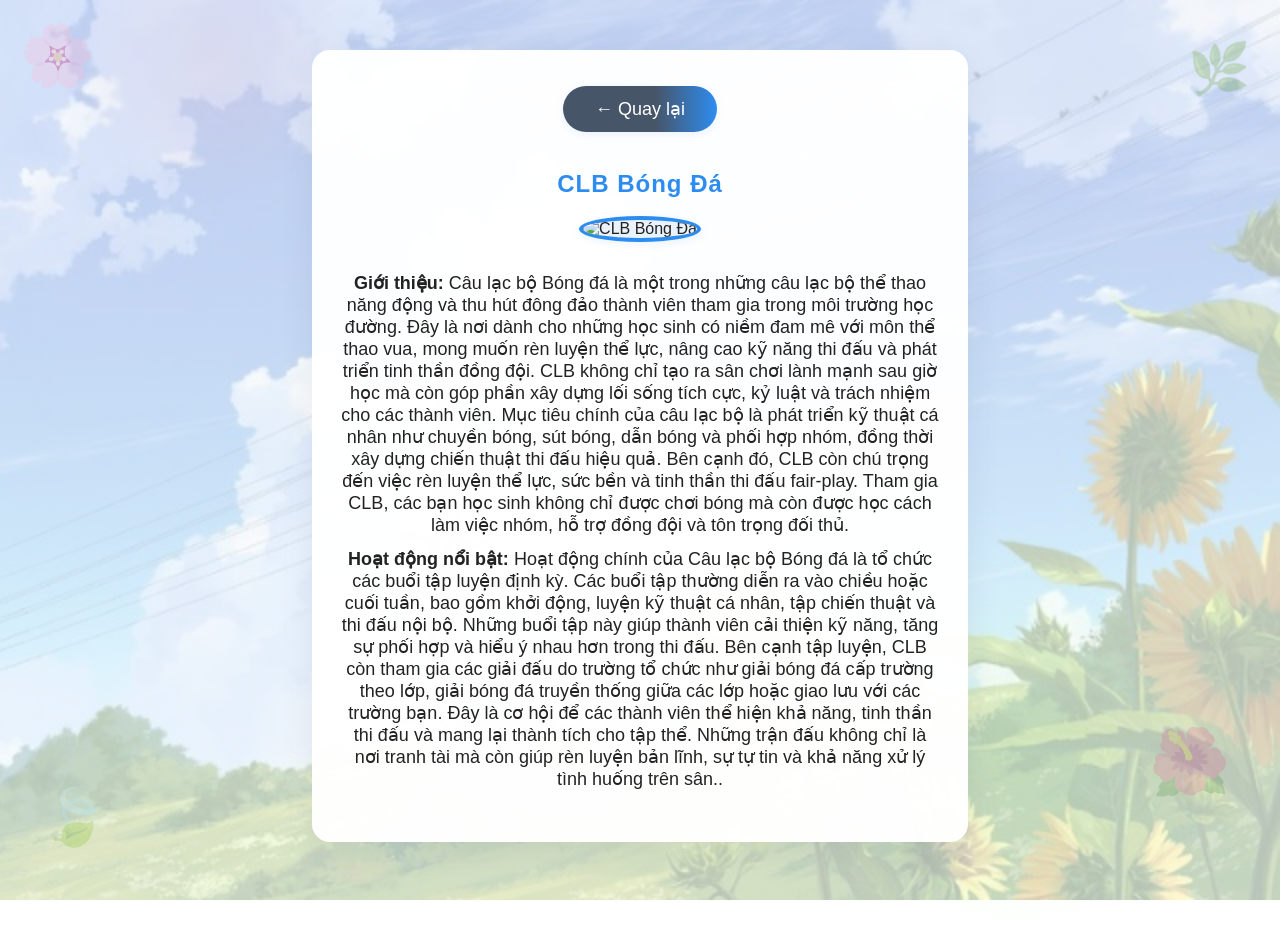
==== clb-bongda.html @ 05971464 "Add files via upload" ====
<!DOCTYPE html>
<html lang="vi">
<head>
    <meta charset="UTF-8">
    <meta name="viewport" content="width=device-width, initial-scale=1.0">
    <title>CLB Bóng Đá</title>
    <link rel="stylesheet" href="style.css">
</head>
<body>
    <div class="deco-top-left">🌸</div>
    <div class="deco-top-right">🌿</div>
    <div class="deco-bottom-left">🍃</div>
    <div class="deco-bottom-right">🌺</div>
    <div class="club-detail-container">
        <a href="clubs.html" class="back-btn">← Quay lại</a>
        <h2>CLB Bóng Đá</h2>
        <img src="images/bongda.png" alt="CLB Bóng Đá" class="club-detail-img">
        <p><strong>Giới thiệu:</strong> Câu lạc bộ Bóng đá là một trong những câu lạc bộ thể thao năng động và thu hút đông đảo thành viên tham gia trong môi trường học đường. Đây là nơi dành cho những học sinh có niềm đam mê với môn thể thao vua, mong muốn rèn luyện thể lực, nâng cao kỹ năng thi đấu và phát triển tinh thần đồng đội. CLB không chỉ tạo ra sân chơi lành mạnh sau giờ học mà còn góp phần xây dựng lối sống tích cực, kỷ luật và trách nhiệm cho các thành viên.

Mục tiêu chính của câu lạc bộ là phát triển kỹ thuật cá nhân như chuyền bóng, sút bóng, dẫn bóng và phối hợp nhóm, đồng thời xây dựng chiến thuật thi đấu hiệu quả. Bên cạnh đó, CLB còn chú trọng đến việc rèn luyện thể lực, sức bền và tinh thần thi đấu fair-play. Tham gia CLB, các bạn học sinh không chỉ được chơi bóng mà còn được học cách làm việc nhóm, hỗ trợ đồng đội và tôn trọng đối thủ.</p>
        <p><strong>Hoạt động nổi bật:</strong> Hoạt động chính của Câu lạc bộ Bóng đá là tổ chức các buổi tập luyện định kỳ. Các buổi tập thường diễn ra vào chiều hoặc cuối tuần, bao gồm khởi động, luyện kỹ thuật cá nhân, tập chiến thuật và thi đấu nội bộ. Những buổi tập này giúp thành viên cải thiện kỹ năng, tăng sự phối hợp và hiểu ý nhau hơn trong thi đấu.

Bên cạnh tập luyện, CLB còn tham gia các giải đấu do trường tổ chức như giải bóng đá cấp trường theo lớp, giải bóng đá truyền thống giữa các lớp hoặc giao lưu với các trường bạn. Đây là cơ hội để các thành viên thể hiện khả năng, tinh thần thi đấu và mang lại thành tích cho tập thể. Những trận đấu không chỉ là nơi tranh tài mà còn giúp rèn luyện bản lĩnh, sự tự tin và khả năng xử lý tình huống trên sân..</p>
    </div>
</body>
</html>
---- style.css ----
/* Footer tác giả */
.footer-author {
	width: 100%;
	text-align: center;
	margin-top: 36px;
	margin-bottom: 18px;
	font-size: 17px;
	color: #475569;
	letter-spacing: 0.5px;
	font-weight: 500;
	opacity: 0.95;
}

body {
	min-height: 100vh;
	margin: 0;
	font-family: 'Segoe UI', Arial, sans-serif;
	background: 
		linear-gradient(rgba(255,255,255,0.7), rgba(255,255,255,0.7)),
		url('bg-anime.png') center/cover fixed no-repeat;
	background-attachment: fixed;
	background-size: cover;
	color: #222;
	position: relative;
	overflow-x: hidden;
}

/* Decorative background elements */
body::before {
	content: '';
	position: fixed;
	top: -10%;
	left: 5%;
	width: 300px;
	height: 300px;
	background: radial-gradient(circle, rgba(255,182,193,0.15) 0%, transparent 70%);
	border-radius: 50%;
	animation: float1 6s ease-in-out infinite;
	pointer-events: none;
	z-index: 0;
}

body::after {
	content: '';
	position: fixed;
	bottom: -5%;
	right: 5%;
	width: 400px;
	height: 400px;
	background: radial-gradient(circle, rgba(144,238,144,0.12) 0%, transparent 70%);
	border-radius: 50%;
	animation: float2 8s ease-in-out infinite;
	pointer-events: none;
	z-index: 0;
}

/* Floating animation */
@keyframes float1 {
	0%, 100% { transform: translateY(0px) translateX(0px); }
	50% { transform: translateY(-30px) translateX(20px); }
}

@keyframes float2 {
	0%, 100% { transform: translateY(0px); }
	50% { transform: translateY(30px); }
}

/* Decorative leaf and flower animations */
@keyframes sway {
	0%, 100% { transform: rotate(0deg) translateX(0px); }
	50% { transform: rotate(5deg) translateX(8px); }
}

@keyframes drift {
	0%, 100% { transform: translateX(0px) translateY(0px); }
	25% { transform: translateX(10px) translateY(-5px); }
	50% { transform: translateX(0px) translateY(-10px); }
	75% { transform: translateX(-10px) translateY(-5px); }
}

/* Decorative corner elements */
.deco-top-left {
	position: fixed;
	top: 20px;
	left: 20px;
	font-size: 60px;
	opacity: 0.3;
	z-index: 0;
	animation: sway 4s ease-in-out infinite;
	pointer-events: none;
}

.deco-top-right {
	position: fixed;
	top: 40px;
	right: 30px;
	font-size: 50px;
	opacity: 0.25;
	z-index: 0;
	animation: drift 5s ease-in-out infinite;
	pointer-events: none;
}

.deco-bottom-left {
	position: fixed;
	bottom: 50px;
	left: 40px;
	font-size: 55px;
	opacity: 0.28;
	z-index: 0;
	animation: drift 6s ease-in-out infinite;
	pointer-events: none;
}

.deco-bottom-right {
	position: fixed;
	bottom: 100px;
	right: 50px;
	font-size: 65px;
	opacity: 0.2;
	z-index: 0;
	animation: sway 5s ease-in-out infinite;
	pointer-events: none;
}

header, .intro-container, .clubs-container, .club-detail-container {
	background: rgba(255,255,255,0.92);
	border-radius: 18px;
	box-shadow: 0 6px 32px rgba(71,85,105,0.10);
	margin: 32px auto;
	padding: 36px 32px 40px 32px;
	max-width: 900px;
	position: relative;
	z-index: 10;
}

h1, h2, h3 {
	color: #2d8cf0;
	text-align: center;
	margin-bottom: 18px;
	letter-spacing: 1px;
}

.next-btn, .back-btn {
	display: inline-block;
	margin-top: 30px;
	padding: 12px 32px;
	background: linear-gradient(90deg, #2d8cf0 60%, #475569 100%);
	color: #fff;
	border-radius: 24px;
	text-decoration: none;
	font-size: 18px;
	font-weight: 500;
	box-shadow: 0 2px 8px rgba(45,140,240,0.10);
	transition: background 0.2s, transform 0.2s;
	border: none;
	cursor: pointer;
}
.next-btn:hover, .back-btn:hover {
	background: linear-gradient(90deg, #475569 60%, #2d8cf0 100%);
	transform: translateY(-2px) scale(1.04);
}

.clubs-container h2 {
	margin-bottom: 32px;
}
.club-group {
	margin-bottom: 32px;
}
.club-group h3 {
	color: #475569;
	margin-bottom: 18px;
}
.clubs-list {
	display: flex;
	flex-wrap: wrap;
	gap: 32px;
	justify-content: flex-start;
	margin-bottom: 10px;
}
.club-item {
	display: flex;
	flex-direction: column;
	align-items: center;
	text-decoration: none;
	color: #222;
	width: 120px;
	transition: transform 0.2s, box-shadow 0.2s;
	border-radius: 16px;
	padding: 12px 0 0 0;
	background: rgba(255,255,255,0.85);
	box-shadow: 0 2px 8px rgba(45,140,240,0.06);
	position: relative;
	overflow: hidden;
}
.club-item:hover {
	transform: translateY(-6px) scale(1.07);
	box-shadow: 0 8px 24px rgba(45,140,240,0.13);
	background: #eaf3fb;
}
.club-icon {
	width: 80px;
	height: 80px;
	object-fit: cover;
	border-radius: 50%;
	border: 3px solid #2d8cf0;
	background: #eaf3fb;
	margin-bottom: 10px;
	box-shadow: 0 2px 8px rgba(45,140,240,0.08);
	transition: border 0.2s, box-shadow 0.2s;
}
.club-item:hover .club-icon {
	border: 3px solid #475569;
	box-shadow: 0 4px 16px rgba(71,85,105,0.13);
}
.club-item span {
	font-size: 17px;
	font-weight: 500;
	margin-top: 4px;
	text-align: center;
	letter-spacing: 0.5px;
}

.club-detail-container {
	max-width: 600px;
	margin: 50px auto;
	background: rgba(255,255,255,0.97);
	border-radius: 18px;
	box-shadow: 0 6px 32px rgba(71,85,105,0.10);
	padding: 36px 28px 40px 28px;
	text-align: center;
}
.club-detail-img {
	width: 120px;
	height: 120px;
	object-fit: cover;
	border-radius: 50%;
	border: 4px solid #2d8cf0;
	background: #eaf3fb;
	margin-bottom: 18px;
	box-shadow: 0 2px 8px rgba(45,140,240,0.10);
	transition: border 0.2s, box-shadow 0.2s;
}
.club-detail-container p {
	font-size: 18px;
	margin: 12px 0;
}
.back-btn {
	margin-bottom: 18px;
	margin-top: 0;
	background: linear-gradient(90deg, #475569 60%, #2d8cf0 100%);
}
.back-btn:hover {
	background: linear-gradient(90deg, #2d8cf0 60%, #475569 100%);
}

/* Hiệu ứng nổi bật cho icon khi hover */
.club-item::after {
	content: '';
	position: absolute;
	top: 0; left: 0; right: 0; bottom: 0;
	border-radius: 16px;
	background: radial-gradient(circle, rgba(45,140,240,0.08) 0%, transparent 80%);
	opacity: 0;
	transition: opacity 0.3s;
	pointer-events: none;
}
.club-item:hover::after {
	opacity: 1;
}

/* Thanh điều hướng đẹp */
nav {
	text-align: center;
	margin-bottom: 30px;
	background: rgba(45,140,240,0.13);
	padding: 16px 0 10px 0;
	border-radius: 16px;
	box-shadow: 0 2px 8px rgba(45,140,240,0.06);
}
nav a {
	text-decoration: none;
	color: #2d8cf0;
	margin: 0 20px;
	font-weight: bold;
	font-size: 18px;
	letter-spacing: 0.5px;
	transition: color 0.2s, text-shadow 0.2s;
}
nav a:hover {
	color: #475569;
	text-shadow: 0 2px 8px #2d8cf055;
}

/* Responsive */
@media (max-width: 700px) {
	.clubs-list {
		flex-direction: column;
		align-items: center;
		gap: 18px;
	}
	.club-item {
		width: 90vw;
		max-width: 320px;
	}
	.club-detail-container, .clubs-container, .intro-container {
		padding: 18px 6vw;
	}
}
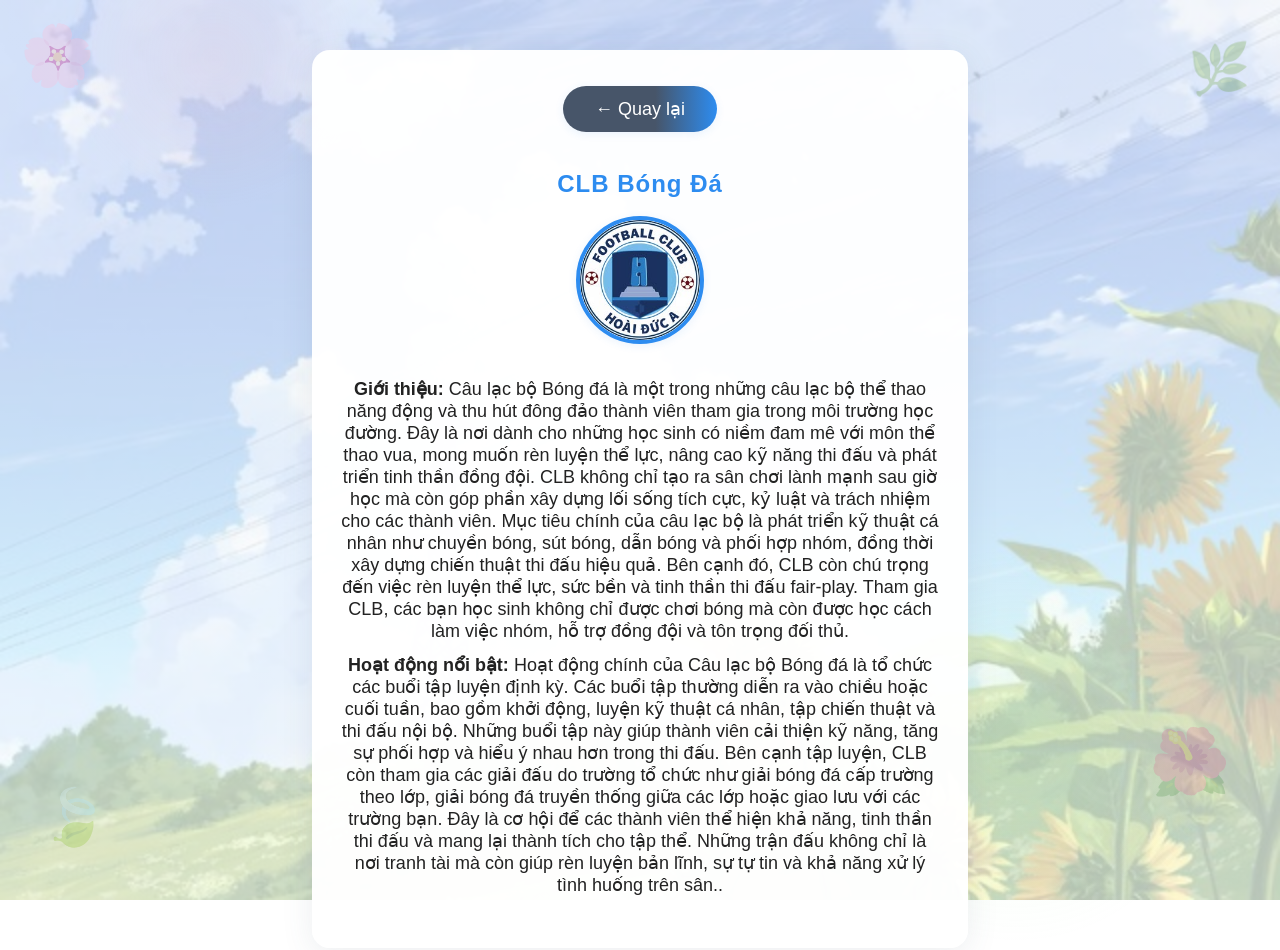
==== commit 14ef36f7: "Update clb-bongda.html" ====
--- a/clb-bongda.html
+++ b/clb-bongda.html
@@ -14,7 +14,7 @@
     <div class="club-detail-container">
         <a href="clubs.html" class="back-btn">← Quay lại</a>
         <h2>CLB Bóng Đá</h2>
-        <img src="images/bongda.png" alt="CLB Bóng Đá" class="club-detail-img">
+        <img src="bongda.png" alt="CLB Bóng Đá" class="club-detail-img">
         <p><strong>Giới thiệu:</strong> Câu lạc bộ Bóng đá là một trong những câu lạc bộ thể thao năng động và thu hút đông đảo thành viên tham gia trong môi trường học đường. Đây là nơi dành cho những học sinh có niềm đam mê với môn thể thao vua, mong muốn rèn luyện thể lực, nâng cao kỹ năng thi đấu và phát triển tinh thần đồng đội. CLB không chỉ tạo ra sân chơi lành mạnh sau giờ học mà còn góp phần xây dựng lối sống tích cực, kỷ luật và trách nhiệm cho các thành viên.
 
 Mục tiêu chính của câu lạc bộ là phát triển kỹ thuật cá nhân như chuyền bóng, sút bóng, dẫn bóng và phối hợp nhóm, đồng thời xây dựng chiến thuật thi đấu hiệu quả. Bên cạnh đó, CLB còn chú trọng đến việc rèn luyện thể lực, sức bền và tinh thần thi đấu fair-play. Tham gia CLB, các bạn học sinh không chỉ được chơi bóng mà còn được học cách làm việc nhóm, hỗ trợ đồng đội và tôn trọng đối thủ.</p>
@@ -24,3 +24,4 @@
     </div>
 </body>
 </html>
+
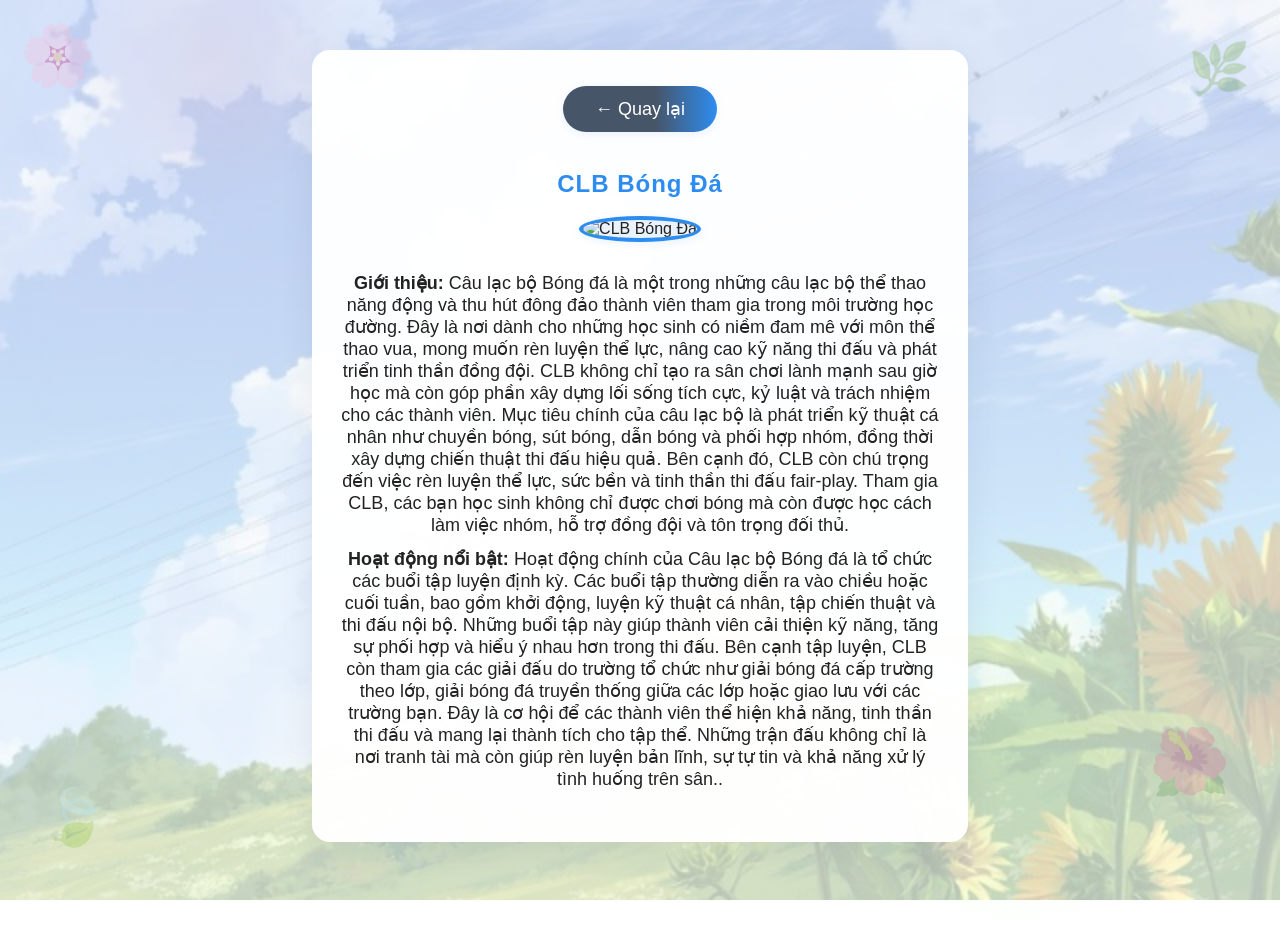
==== commit e82d0467: "Update clb-bongda.html" ====
--- a/clb-bongda.html
+++ b/clb-bongda.html
@@ -14,7 +14,7 @@
     <div class="club-detail-container">
         <a href="clubs.html" class="back-btn">← Quay lại</a>
         <h2>CLB Bóng Đá</h2>
-        <img src="bongda.png" alt="CLB Bóng Đá" class="club-detail-img">
+        <img src="images/bongda.png" alt="CLB Bóng Đá" class="club-detail-img">
         <p><strong>Giới thiệu:</strong> Câu lạc bộ Bóng đá là một trong những câu lạc bộ thể thao năng động và thu hút đông đảo thành viên tham gia trong môi trường học đường. Đây là nơi dành cho những học sinh có niềm đam mê với môn thể thao vua, mong muốn rèn luyện thể lực, nâng cao kỹ năng thi đấu và phát triển tinh thần đồng đội. CLB không chỉ tạo ra sân chơi lành mạnh sau giờ học mà còn góp phần xây dựng lối sống tích cực, kỷ luật và trách nhiệm cho các thành viên.
 
 Mục tiêu chính của câu lạc bộ là phát triển kỹ thuật cá nhân như chuyền bóng, sút bóng, dẫn bóng và phối hợp nhóm, đồng thời xây dựng chiến thuật thi đấu hiệu quả. Bên cạnh đó, CLB còn chú trọng đến việc rèn luyện thể lực, sức bền và tinh thần thi đấu fair-play. Tham gia CLB, các bạn học sinh không chỉ được chơi bóng mà còn được học cách làm việc nhóm, hỗ trợ đồng đội và tôn trọng đối thủ.</p>
@@ -25,3 +25,4 @@
 </body>
 </html>
 
+
